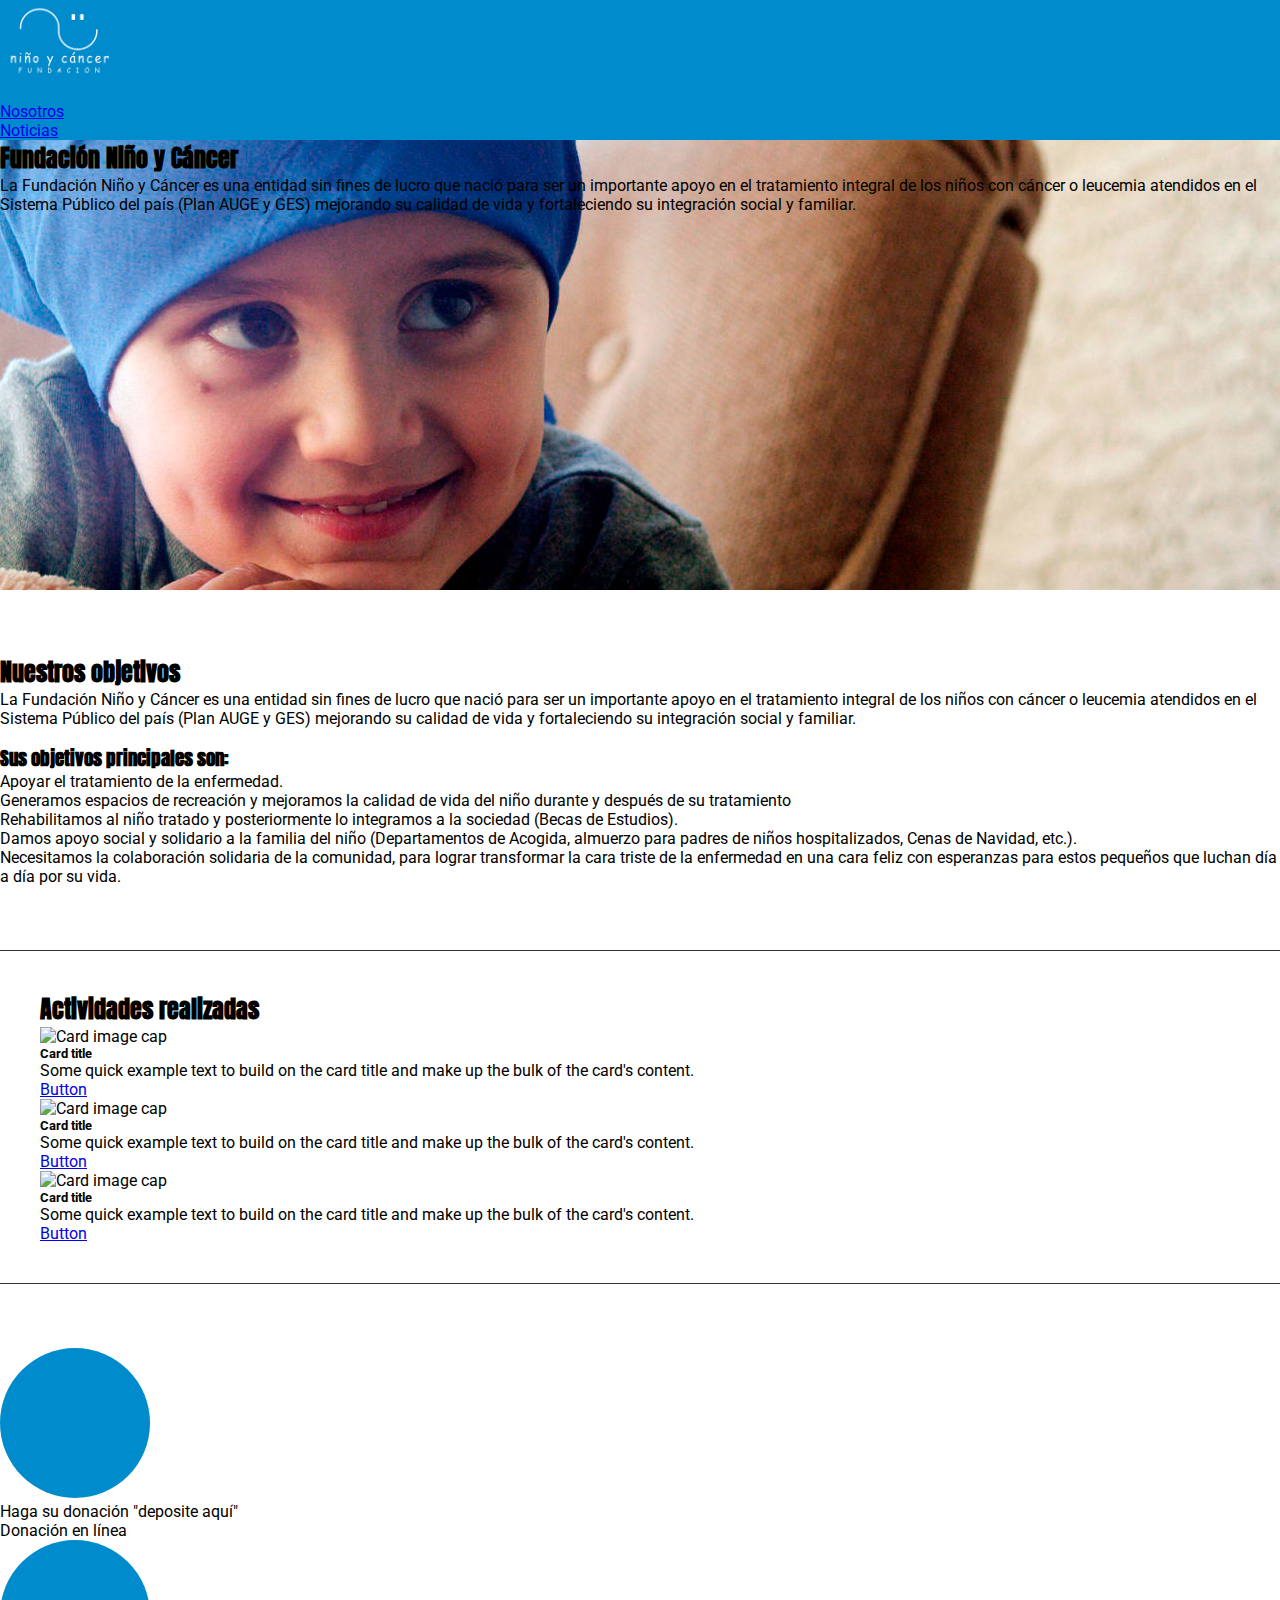
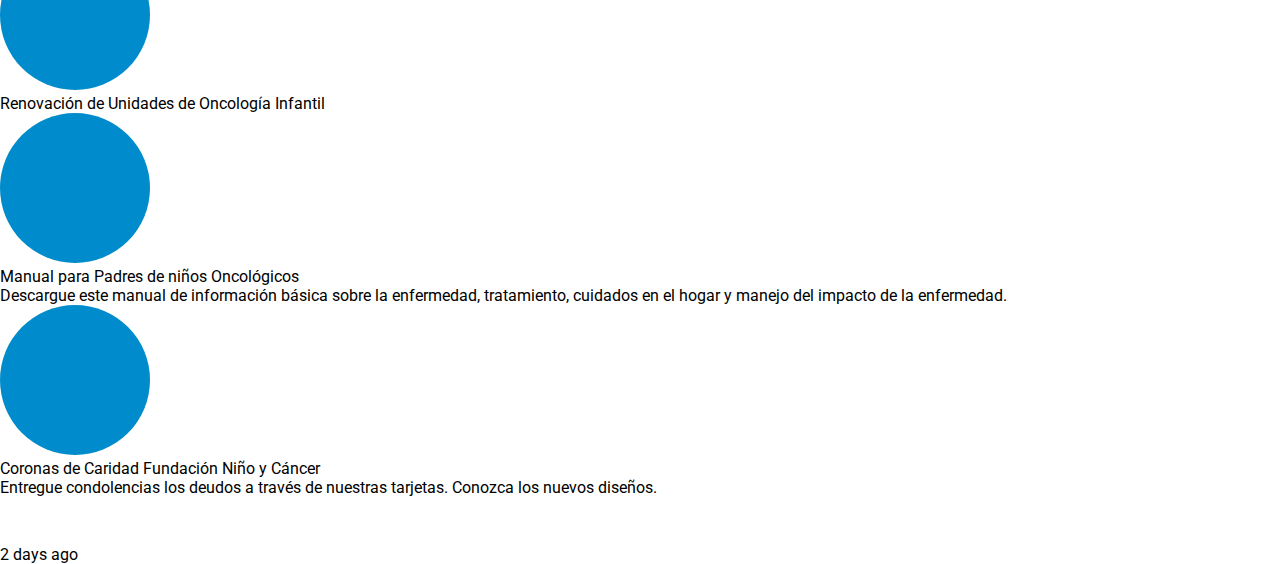
==== index.html @ 32e96739 "avances prueba" ====
<!DOCTYPE html>
<html>

<head>
    <title>Fundación Niño y Cáncer</title>
    <meta charset="UTF-8">
    <meta name="viewport" content="width=device-width, initial-scale=1.0">
    <!-- Bootstrap CSS -->
    <link rel="stylesheet" href="https://stackpath.bootstrapcdn.com/bootstrap/4.1.1/css/bootstrap.min.css" integrity="sha384-WskhaSGFgHYWDcbwN70/dfYBj47jz9qbsMId/iRN3ewGhXQFZCSftd1LZCfmhktB"
        crossorigin="anonymous">
    <link rel="stylesheet" href="https://use.fontawesome.com/releases/v5.0.13/css/all.css" integrity="sha384-DNOHZ68U8hZfKXOrtjWvjxusGo9WQnrNx2sqG0tfsghAvtVlRW3tvkXWZh58N9jp"
        crossorigin="anonymous">
    <link href="https://fonts.googleapis.com/css?family=Anton|Roboto:400,500" rel="stylesheet">
    <link rel="stylesheet" href="./assets/css/style.css">
</head>

<body>
    <!-- navbar -->
    <nav class="navbar navbar-expand-lg navbar-light navbar-bg">
        <a class="navbar-brand" href="#">
            <h1>
                <a href="">
                    <img class="logo-img" src="./assets/img/logo_fundacion.gif" alt="">
                </a>
            </h1>
        </a>
        <button class="navbar-toggler" type="button" data-toggle="collapse" data-target="#navbarSupportedContent" aria-controls="navbarSupportedContent"
            aria-expanded="false" aria-label="Toggle navigation">
            <span class="navbar-toggler-icon"></span>
        </button>

        <div class="collapse navbar-collapse" id="navbarSupportedContent">
            <ul class="navbar-nav ml-auto">
                <li class="nav-item active">
                    <a class="nav-link text-white " href="#">Nosotros</a>
                </li>
                <li class="nav-item">
                    <a class="nav-link text-white" href="#">Noticias</a>
                </li>
            </ul>
        </div>
    </nav>

    <!-- Jumbotron 1 -->
    <div class="jumbotron jumbotron-fluid mb-0 img-background img-bg">
        <div class="col-md-8 mx-auto text-center">
            <h2 class="titulo__principal">Fundación Niño y Cáncer</h2>
            <P>
                La Fundación Niño y Cáncer es una entidad sin fines de lucro que nació para ser un importante apoyo en el tratamiento integral
                de los niños con cáncer o leucemia atendidos en el Sistema Público del país (Plan AUGE y GES) mejorando su
                calidad de vida y fortaleciendo su integración social y familiar.</P>
        </div>
    </div>
    <div class="container-fluid">
        <div class="row col-md-6 mx-auto contenedor__info">
            <div class="contenedor__info--interior">
                <h2>Nuestros objetivos</h2>
                <p>La Fundación Niño y Cáncer es una entidad sin fines de lucro que nació para ser un importante apoyo en el
                    tratamiento integral de los niños con cáncer o leucemia atendidos en el Sistema Público del país (Plan
                    AUGE y GES) mejorando su calidad de vida y fortaleciendo su integración social y familiar.</p>
            </div>
            <div class="contenedor__info--interior">
                <h3>Sus objetivos principales son:</h3>
                <ul>
                    <li>Apoyar el tratamiento de la enfermedad.</li>
                    <li>Generamos espacios de recreación y mejoramos la calidad de vida del niño durante y después de su tratamiento</li>
                    <li>Rehabilitamos al niño tratado y posteriormente lo integramos a la sociedad (Becas de Estudios).</li>
                    <li>Damos apoyo social y solidario a la familia del niño (Departamentos de Acogida, almuerzo para padres
                        de niños hospitalizados, Cenas de Navidad, etc.).</li>
                </ul>
                <p>Necesitamos la colaboración solidaria de la comunidad, para lograr transformar la cara triste de la enfermedad
                    en una cara feliz con esperanzas para estos pequeños que luchan día a día por su vida.</p>
            </div>
        </div>
        <!-- Actividades -->
        <div class="row col-md-12 mx-auto  contenedor__info contenedor__info--box-card">
            <h2 class="text-center">Actividades realizadas</h2>
            <div class="row">
                <div class="col-sm-12 col-md-4 col-lg-4">
                    <div class="card mb-4 text-center">
                        <img class="card-img-top" src="./images/9.jpg" alt="Card image cap">
                        <div class="card-body">
                            <h5 class="card-title">Card title</h5>
                            <p class="card-text">Some quick example text to build on the card title and make up the bulk of the card's content.</p>
                            <a href="#" class="btn btn-light">Button</a>
                        </div>
                    </div>
                </div>
                <div class="col-sm-12 col-md-4 col-lg-4">
                    <div class="card mb-4 text-center">
                        <img class="card-img-top" src="./images/9.jpg" alt="Card image cap">
                        <div class="card-body">
                            <h5 class="card-title">Card title</h5>
                            <p class="card-text">Some quick example text to build on the card title and make up the bulk of the card's content.</p>
                            <a href="#" class="btn btn-light">Button</a>
                        </div>
                    </div>
                </div>
                <div class="col-sm-12 col-md-4 col-lg-4">
                    <div class="card mb-4 text-center">
                        <img class="card-img-top" src="./images/9.jpg" alt="Card image cap">
                        <div class="card-body">
                            <h5 class="card-title">Card title</h5>
                            <p class="card-text">Some quick example text to build on the card title and make up the bulk of the card's content.</p>
                            <a href="#" class="btn btn-light">Button</a>
                        </div>
                    </div>
                </div>
            </div>
        </div>

        <!-- Extras -->
        <div class="row col-md-12 mx-auto contenedor__info">
            <div class="col-md-3 text-center">
                <span class="icono icono--fondo icono--grande">
                    <i class="fas fa-hand-holding-usd "></i>
                </span>
                <p>Haga su donación "deposite aquí"</p>
                <p>Donación en línea</p>
            </div>
            <div class="col-md-3 text-center">
                <span class="icono icono--fondo icono--grande">
                    <i class="fas fa-sync-alt "></i>
                </span>
                <p>Renovación de Unidades de Oncología Infantil </p>
            </div>
            <div class="col-md-3 text-center">
                <span class="icono icono--fondo icono--grande">
                    <i class="far fa-file-alt "></i>
                </span>
                <p>Manual para Padres de niños Oncológicos</p>
                <p>Descargue este manual de información básica sobre la enfermedad, tratamiento, cuidados en el hogar y manejo
                    del impacto de la enfermedad.</p>
            </div>
            <div class="col-md-3 text-center">
                <span class="icono icono--fondo icono--grande">
                    <i class="fas fa-heart "></i>
                </span>
                <p>Coronas de Caridad Fundación Niño y Cáncer</p>
                <p>Entregue condolencias los deudos a través de nuestras tarjetas. Conozca los nuevos diseños.</p>
            </div>
        </div>
    </div>

    <!-- footer -->
    <div class="card-footer text-muted bg-dark">
        2 days ago
    </div>
    <!-- script -->
    <script src="https://code.jquery.com/jquery-3.3.1.slim.min.js" integrity="sha384-q8i/X+965DzO0rT7abK41JStQIAqVgRVzpbzo5smXKp4YfRvH+8abtTE1Pi6jizo"
        crossorigin="anonymous"></script>
    <script src="https://cdnjs.cloudflare.com/ajax/libs/popper.js/1.14.3/umd/popper.min.js" integrity="sha384-ZMP7rVo3mIykV+2+9J3UJ46jBk0WLaUAdn689aCwoqbBJiSnjAK/l8WvCWPIPm49"
        crossorigin="anonymous"></script>
    <script src="https://stackpath.bootstrapcdn.com/bootstrap/4.1.1/js/bootstrap.min.js" integrity="sha384-smHYKdLADwkXOn1EmN1qk/HfnUcbVRZyYmZ4qpPea6sjB/pTJ0euyQp0Mk8ck+5T"
        crossorigin="anonymous"></script>
</body>

</html>
---- assets/css/style.css ----
* {
    margin: 0;
    padding: 0;
    border: 0;
}

body {
    font-family: 'Roboto', sans-serif;
}

h2,
h3 {
    font-family: 'Anton', sans-serif;
}

.logo-img {
    width: 120px;
}

.navbar-bg {
    background-color: #008ccc;
}

.img-bg {
    background-image: url("../img/40367.jpg");
    background-repeat: no-repeat;
    background-position: 50% 50%;
    height: 50vh;
}

.contenedor__info {
    padding: 4rem 0 3rem;
}

.contenedor__info--interior {
    padding-bottom: 1rem;
}

.contenedor__info--box-card {
    border-top: solid 1px #333;
    border-bottom: solid 1px #333;
    padding: 40px;
}

.box__card {
    border-top: solid 1px #333;
    border-bottom: solid 1px #333;
    padding: 40px;
}

.icono {
    border-radius: 100%;
    width: 30px;
    height: 30px;
    display: inline-block;
    text-align: center;
}

.icono:hover {
    background-color: #00afff;
}

.icono--border {
    border: 1px solid #323333;
}

.icono--fondo {
    background-color: #008ccc;
    color: #fff;
}

.icono--grande {
    width: 150px;
    height: 150px;
    font-size: 6rem;
}
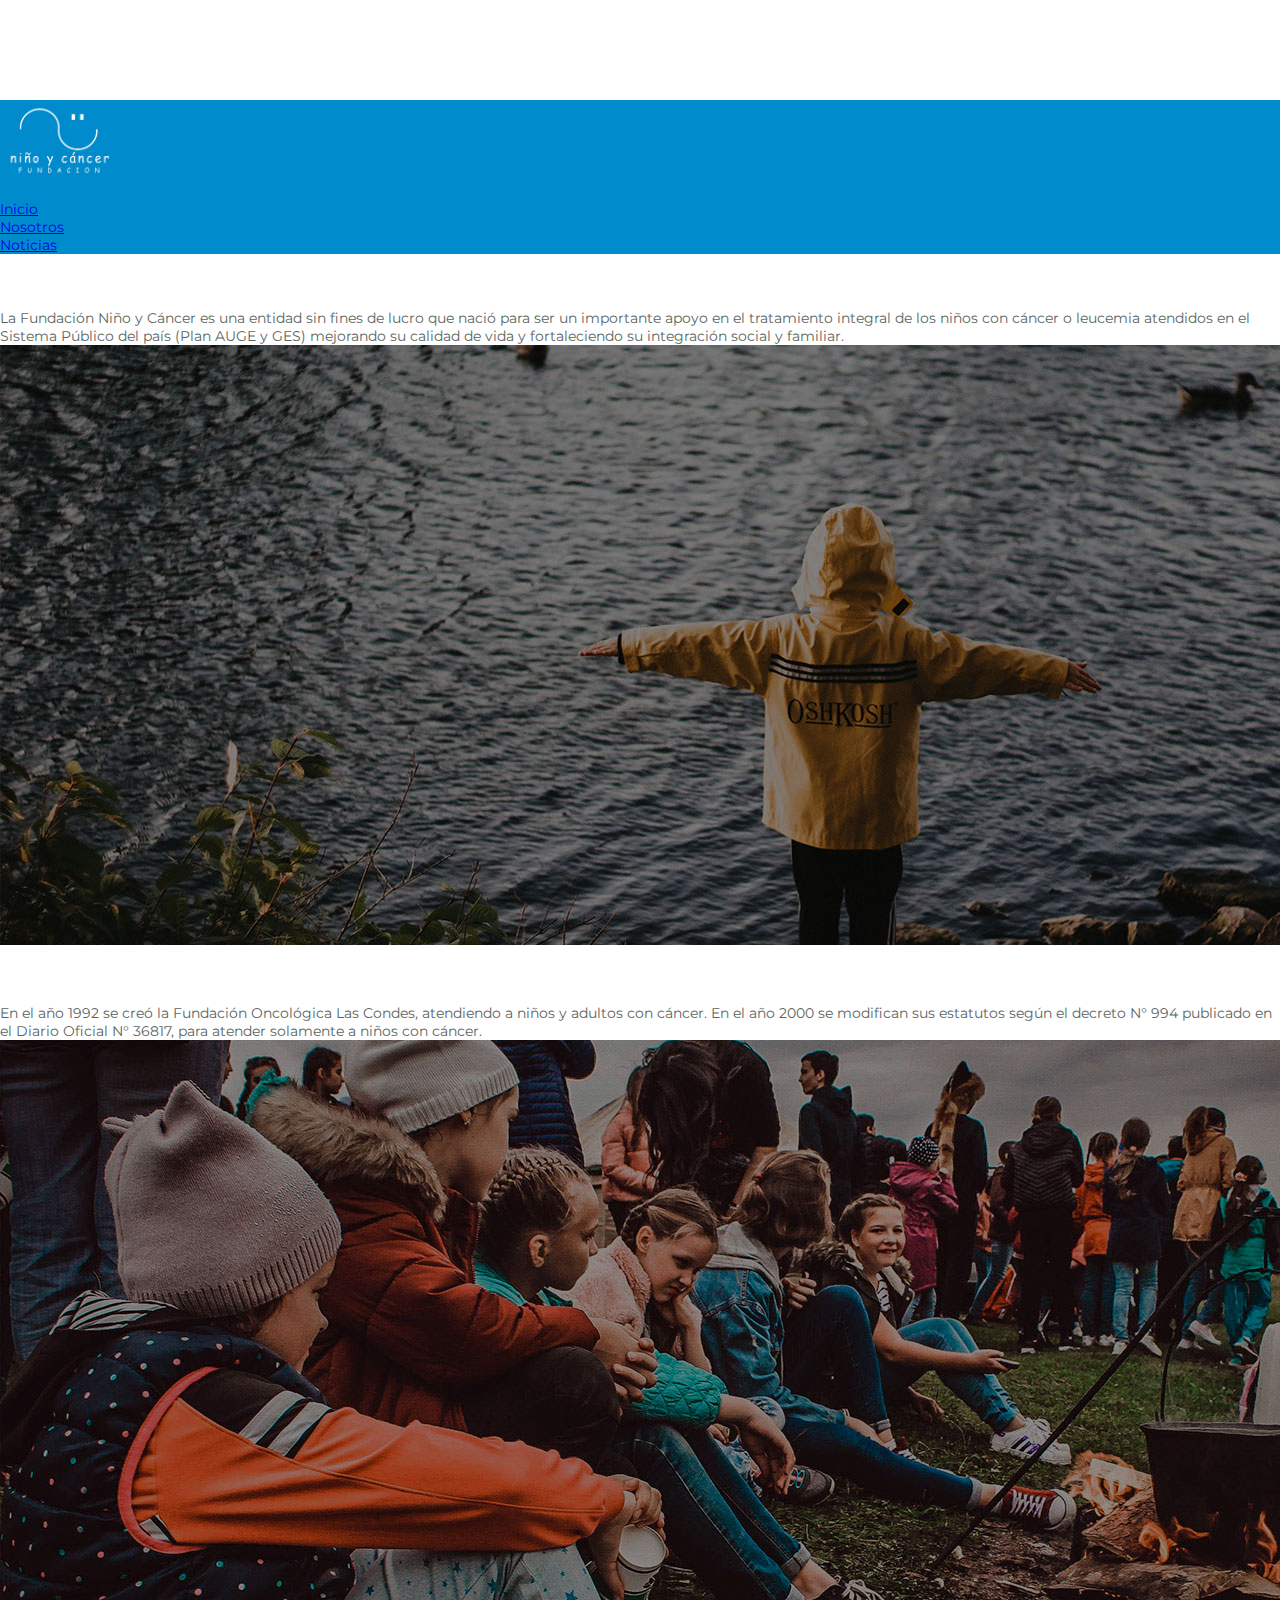
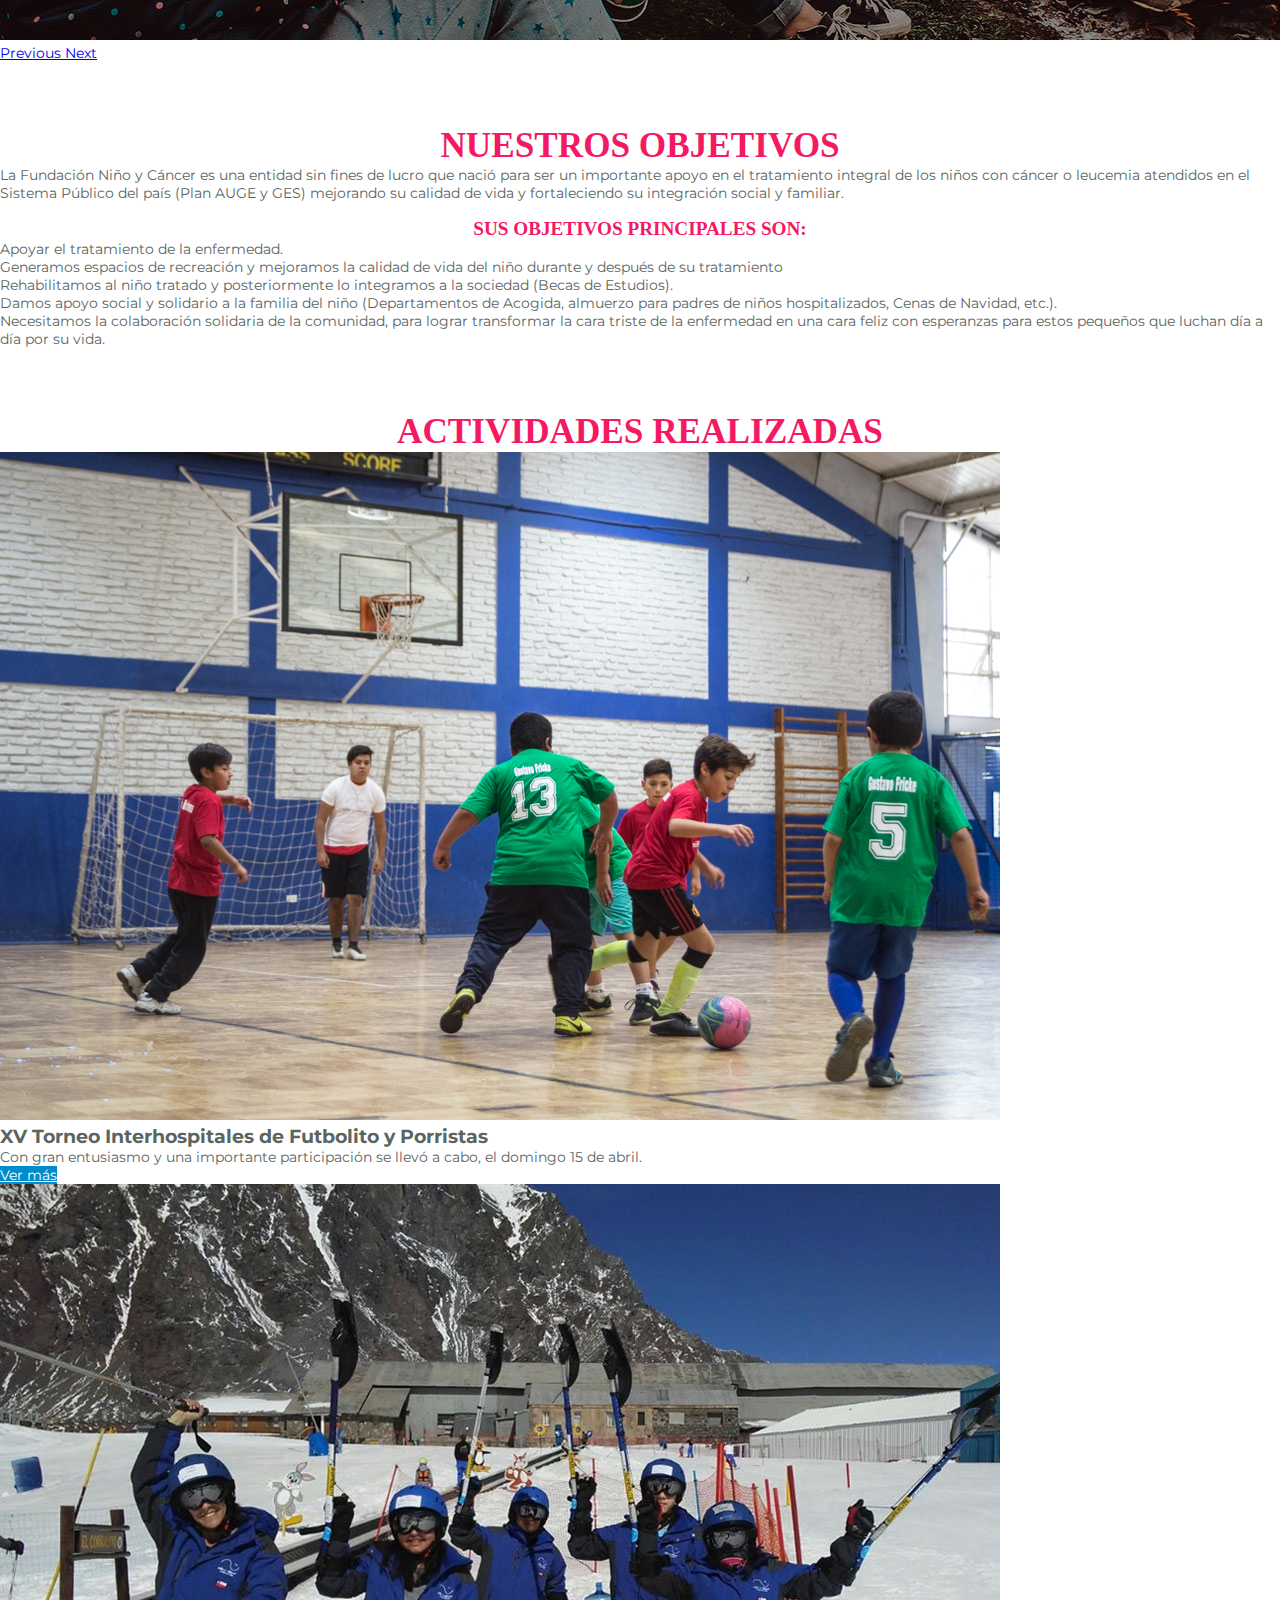
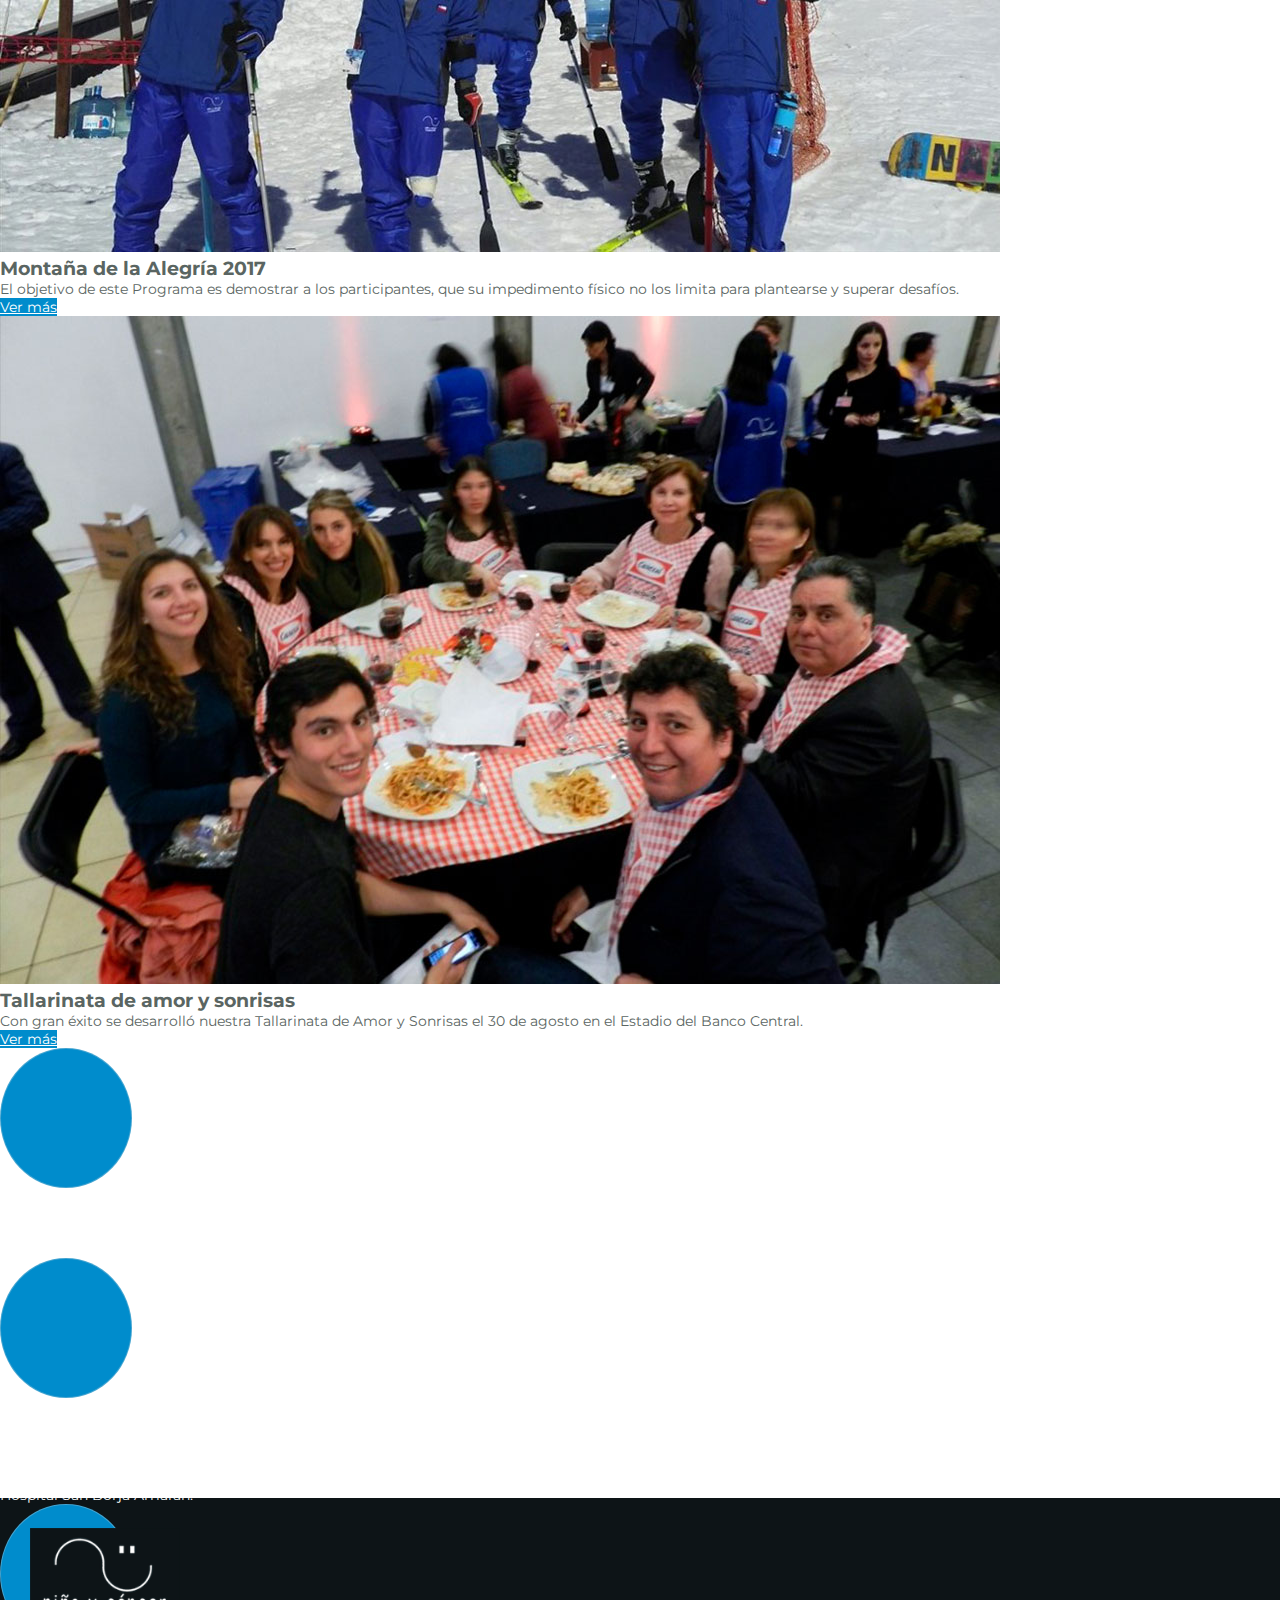
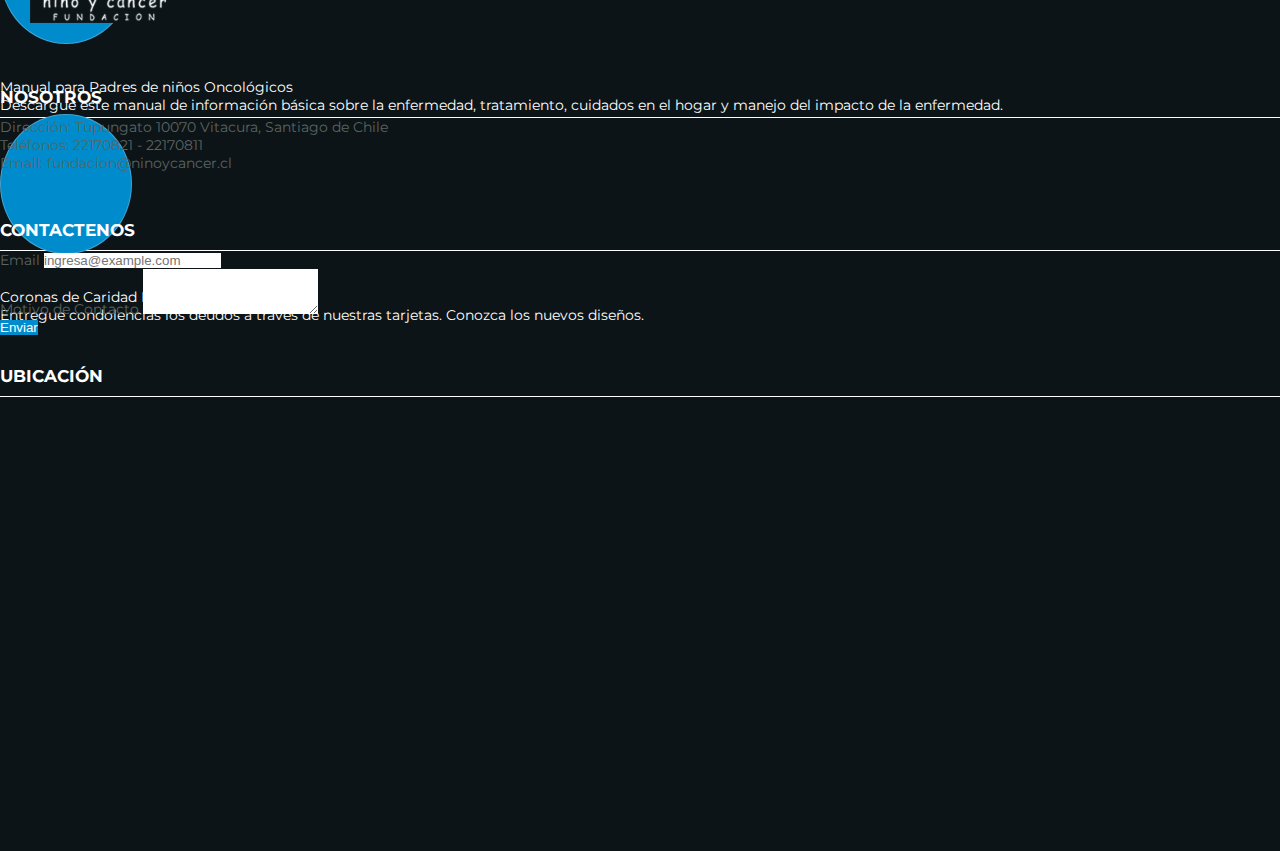
==== commit b6bcafbd: "cambios finales prueba" ====
--- a/index.html
+++ b/index.html
@@ -10,18 +10,16 @@
         crossorigin="anonymous">
     <link rel="stylesheet" href="https://use.fontawesome.com/releases/v5.0.13/css/all.css" integrity="sha384-DNOHZ68U8hZfKXOrtjWvjxusGo9WQnrNx2sqG0tfsghAvtVlRW3tvkXWZh58N9jp"
         crossorigin="anonymous">
-    <link href="https://fonts.googleapis.com/css?family=Anton|Roboto:400,500" rel="stylesheet">
+    <link href="https://fonts.googleapis.com/css?family=Baloo+Bhaijaan|Montserrat" rel="stylesheet">
     <link rel="stylesheet" href="./assets/css/style.css">
 </head>
 
 <body>
     <!-- navbar -->
-    <nav class="navbar navbar-expand-lg navbar-light navbar-bg">
-        <a class="navbar-brand" href="#">
+    <nav class="navbar navbar-expand-lg navbar-light navbar-bg fixed-top">
+        <a class="navbar-brand" href="index.html">
             <h1>
-                <a href="">
-                    <img class="logo-img" src="./assets/img/logo_fundacion.gif" alt="">
-                </a>
+                <img class="logo--img" src="./assets/img/logo_fundacion.gif" alt="">
             </h1>
         </a>
         <button class="navbar-toggler" type="button" data-toggle="collapse" data-target="#navbarSupportedContent" aria-controls="navbarSupportedContent"
@@ -31,26 +29,60 @@
 
         <div class="collapse navbar-collapse" id="navbarSupportedContent">
             <ul class="navbar-nav ml-auto">
+                <li class="nav-item">
+                    <a class="nav-link text-white" href="index.html">Inicio</a>
+                </li>
                 <li class="nav-item active">
-                    <a class="nav-link text-white " href="#">Nosotros</a>
+                    <a class="nav-link text-white " href="nosotros.html">Nosotros</a>
                 </li>
                 <li class="nav-item">
-                    <a class="nav-link text-white" href="#">Noticias</a>
+                    <a class="nav-link text-white" href="noticias.html">Noticias</a>
                 </li>
             </ul>
         </div>
     </nav>
 
-    <!-- Jumbotron 1 -->
-    <div class="jumbotron jumbotron-fluid mb-0 img-background img-bg">
-        <div class="col-md-8 mx-auto text-center">
-            <h2 class="titulo__principal">Fundación Niño y Cáncer</h2>
-            <P>
-                La Fundación Niño y Cáncer es una entidad sin fines de lucro que nació para ser un importante apoyo en el tratamiento integral
-                de los niños con cáncer o leucemia atendidos en el Sistema Público del país (Plan AUGE y GES) mejorando su
-                calidad de vida y fortaleciendo su integración social y familiar.</P>
-        </div>
-    </div>
+    <!-- inicio slider -->
+    <div id="carouselExampleFade" class="carousel slide carousel-fade" data-ride="carousel">
+        <div class="carousel-inner">
+            <div class="carousel-item active">
+                <!-- texto slider -->
+                <div class="carousel-caption text-left">
+                    <h2 class="slider--titulo">Fundación Niño y Cáncer</h2>
+                    <P class="slider--parrafo">
+                        La Fundación Niño y Cáncer es una entidad sin fines de lucro que nació para ser un importante apoyo en el tratamiento integral
+                        de los niños con cáncer o leucemia atendidos en el Sistema Público del país (Plan AUGE y GES) mejorando
+                        su calidad de vida y fortaleciendo su integración social y familiar.
+                    </P>
+                </div>
+                <!-- fin texto -->
+                <img class="d-block w-100" src="./assets/img/alp-studio-362514-unsplash.jpg" alt="First slide">
+            </div>
+            <div class="carousel-item">
+                <!-- texto slider -->
+                <div class="carousel-caption text-left">
+                    <h2 class="slider--titulo">Fundación Niño y Cáncer</h2>
+                    <P class="slider--parrafo">
+                        En el año 1992 se creó la Fundación Oncológica Las Condes, atendiendo a niños y adultos con cáncer. En el año 2000 se modifican
+                        sus estatutos según el decreto N° 994 publicado en el Diario Oficial N° 36817, para atender solamente
+                        a niños con cáncer.
+                    </P>
+                </div>
+                <!-- fin texto -->
+                <img class="d-block w-100" src="./assets/img/anna-samoylova-540317-unsplash.jpg" alt="Second slide">
+            </div>
+        </div>
+        <a class="carousel-control-prev" href="#carouselExampleFade" role="button" data-slide="prev">
+            <span class="carousel-control-prev-icon" aria-hidden="true"></span>
+            <span class="sr-only">Previous</span>
+        </a>
+        <a class="carousel-control-next" href="#carouselExampleFade" role="button" data-slide="next">
+            <span class="carousel-control-next-icon" aria-hidden="true"></span>
+            <span class="sr-only">Next</span>
+        </a>
+    </div>
+    <!-- fin slider -->
+
     <div class="container-fluid">
         <div class="row col-md-6 mx-auto contenedor__info">
             <div class="contenedor__info--interior">
@@ -73,78 +105,148 @@
             </div>
         </div>
         <!-- Actividades -->
-        <div class="row col-md-12 mx-auto  contenedor__info contenedor__info--box-card">
-            <h2 class="text-center">Actividades realizadas</h2>
+        <div class="row">
+            <div class="col-md-12 ">
+                <h2>Actividades realizadas</h2>
+                <div class="row">
+                    <div class="col-sm-12 col-md-4 col-lg-4 ">
+                        <div class="card mb-4 text-center">
+                            <img class="card-img-top" src="./assets/img/_DSC8523.jpg" alt="Card image cap">
+                            <div class="card-body">
+                                <h5 class="card-title">XV Torneo Interhospitales de Futbolito y Porristas</h5>
+                                <p class="card-text">Con gran entusiasmo y una importante participación se llevó a cabo, el domingo 15 de abril.</p>
+                                <a href="#" class="btn btn-bg">Ver más</a>
+                            </div>
+                        </div>
+                    </div>
+                    <div class="col-sm-12 col-md-4 col-lg-4">
+                        <div class="card mb-4 text-center">
+                            <img class="card-img-top" src="./assets/img/IMG_3045.jpg" alt="Card image cap">
+                            <div class="card-body">
+                                <h5 class="card-title">Montaña de la Alegría 2017</h5>
+                                <p class="card-text">El objetivo de este Programa es demostrar a los participantes, que su impedimento físico
+                                    no los limita para plantearse y superar desafíos.</p>
+                                <a href="#" class="btn btn-bg">Ver más</a>
+                            </div>
+                        </div>
+                    </div>
+                    <div class="col-sm-12 col-md-4 col-lg-4">
+                        <div class="card mb-4 text-center">
+                            <img class="card-img-top" src="./assets/img/DSCN9240_800x600_.jpg" alt="Card image cap">
+                            <div class="card-body">
+                                <h5 class="card-title">Tallarinata de amor y sonrisas</h5>
+                                <p class="card-text">Con gran éxito se desarrolló nuestra Tallarinata de Amor y Sonrisas el 30 de agosto en el
+                                    Estadio del Banco Central.</p>
+                                <a href="#" class="btn btn-bg">Ver más</a>
+                            </div>
+                        </div>
+                    </div>
+                </div>
+            </div>
+        </div>
+    </div>
+    <div class="jumbotron jumbotron-fluid img-bg">
+        <!-- Extras -->
+        <div class="row">
+            <div class="col-md-3 text-center">
+                <span class="icono icono--fondo icono--grande">
+                    <i class="fas fa-hand-holding-usd "></i>
+                </span>
+                <div class="contenedor__info--text">
+                    <p>Haga su donación "deposite aquí"</p>
+                    <p>Donación en línea</p>
+                </div>
+            </div>
+            <div class="col-md-3 text-center">
+                <span class="icono icono--fondo icono--grande">
+                    <i class="fas fa-sync-alt "></i>
+                </span>
+                <div class="contenedor__info--text">
+                    <p>Renovación de Unidades de Oncología Infantil </p>
+                    <p>Hospital San Juan de Dios.
+                        <br> Hospital de Concepción.
+                        <br> Hospital San Borja Arriarán.</p>
+                </div>
+            </div>
+            <div class="col-md-3 text-center">
+                <span class="icono icono--fondo icono--grande">
+                    <i class="far fa-file-alt "></i>
+                </span>
+                <div class="contenedor__info--text">
+                    <p>Manual para Padres de niños Oncológicos</p>
+                    <p>Descargue este manual de información básica sobre la enfermedad, tratamiento, cuidados en el hogar y
+                        manejo del impacto de la enfermedad.</p>
+                </div>
+            </div>
+            <div class="col-md-3 text-center">
+                <span class="icono icono--fondo icono--grande">
+                    <i class="fas fa-heart "></i>
+                </span>
+                <div class="contenedor__info--text">
+                    <p>Coronas de Caridad Fundación Niño y Cáncer</p>
+                    <p>Entregue condolencias los deudos a través de nuestras tarjetas. Conozca los nuevos diseños.</p>
+                </div>
+            </div>
+        </div>
+    </div>
+
+
+
+    <!-- footer -->
+    <div class="card-footer text-muted footer-bg">
+        <div class="container-fluid">
             <div class="row">
-                <div class="col-sm-12 col-md-4 col-lg-4">
-                    <div class="card mb-4 text-center">
-                        <img class="card-img-top" src="./images/9.jpg" alt="Card image cap">
-                        <div class="card-body">
-                            <h5 class="card-title">Card title</h5>
-                            <p class="card-text">Some quick example text to build on the card title and make up the bulk of the card's content.</p>
-                            <a href="#" class="btn btn-light">Button</a>
-                        </div>
-                    </div>
-                </div>
-                <div class="col-sm-12 col-md-4 col-lg-4">
-                    <div class="card mb-4 text-center">
-                        <img class="card-img-top" src="./images/9.jpg" alt="Card image cap">
-                        <div class="card-body">
-                            <h5 class="card-title">Card title</h5>
-                            <p class="card-text">Some quick example text to build on the card title and make up the bulk of the card's content.</p>
-                            <a href="#" class="btn btn-light">Button</a>
-                        </div>
-                    </div>
-                </div>
-                <div class="col-sm-12 col-md-4 col-lg-4">
-                    <div class="card mb-4 text-center">
-                        <img class="card-img-top" src="./images/9.jpg" alt="Card image cap">
-                        <div class="card-body">
-                            <h5 class="card-title">Card title</h5>
-                            <p class="card-text">Some quick example text to build on the card title and make up the bulk of the card's content.</p>
-                            <a href="#" class="btn btn-light">Button</a>
-                        </div>
-                    </div>
-                </div>
-            </div>
-        </div>
-
-        <!-- Extras -->
-        <div class="row col-md-12 mx-auto contenedor__info">
-            <div class="col-md-3 text-center">
-                <span class="icono icono--fondo icono--grande">
-                    <i class="fas fa-hand-holding-usd "></i>
-                </span>
-                <p>Haga su donación "deposite aquí"</p>
-                <p>Donación en línea</p>
-            </div>
-            <div class="col-md-3 text-center">
-                <span class="icono icono--fondo icono--grande">
-                    <i class="fas fa-sync-alt "></i>
-                </span>
-                <p>Renovación de Unidades de Oncología Infantil </p>
-            </div>
-            <div class="col-md-3 text-center">
-                <span class="icono icono--fondo icono--grande">
-                    <i class="far fa-file-alt "></i>
-                </span>
-                <p>Manual para Padres de niños Oncológicos</p>
-                <p>Descargue este manual de información básica sobre la enfermedad, tratamiento, cuidados en el hogar y manejo
-                    del impacto de la enfermedad.</p>
-            </div>
-            <div class="col-md-3 text-center">
-                <span class="icono icono--fondo icono--grande">
-                    <i class="fas fa-heart "></i>
-                </span>
-                <p>Coronas de Caridad Fundación Niño y Cáncer</p>
-                <p>Entregue condolencias los deudos a través de nuestras tarjetas. Conozca los nuevos diseños.</p>
-            </div>
-        </div>
-    </div>
-
-    <!-- footer -->
-    <div class="card-footer text-muted bg-dark">
-        2 days ago
+                <div class="col-md-2 text-center">
+                    <a href="#">
+                        <img class="logo--footer" src="./assets/img/logo_pequeno_simple.png" alt="">
+                    </a>
+                </div>
+                <div class="col-md-3">
+                    <h5 class="footer__contenedor--title">Nosotros</h5>
+                    <p class="footer__contenedor--parrafo">Dirección: Tupungato 10070 Vitacura, Santiago de Chile</p>
+                    <p class="footer__contenedor--parrafo">Teléfonos: 22170821 - 22170811</p>
+                    <p class="footer__contenedor--parrafo">Email: fundacion@ninoycancer.cl</p>
+                    <ul class="icons-redesociales">
+                        <li>
+                            <a href="#">
+                                <i class="fab fa-twitter"></i>
+                            </a>
+                        </li>
+                        <li>
+                            <a href="#">
+                                <i class="fab fa-instagram"></i>
+                            </a>
+                        </li>
+                        <li>
+                            <a href="#">
+                                <i class="fab fa-facebook-f"></i>
+                            </a>
+                        </li>
+                    </ul>
+                </div>
+                <div class="col-md-3">
+                    <h5 class="footer__contenedor--title">Contactenos</h5>
+                    <form>
+                        <div class="form-group">
+                            <label for="exampleFormControlInput1">Email</label>
+                            <input type="email" class="form-control" id="exampleFormControlInput1" placeholder="ingresa@example.com">
+                        </div>
+                        <div class="form-group">
+                            <label for="exampleFormControlTextarea1">Motivo de Contacto</label>
+                            <textarea class="form-control" id="exampleFormControlTextarea1" rows="3"></textarea>
+                        </div>
+                        <button type="submit" class="btn btn-primary btn-bg">Enviar</button>
+                    </form>
+                </div>
+                <div class="col-md-4">
+                    <h5 class="footer__contenedor--title">Ubicación</h5>
+                    <div class="embed-responsive embed-responsive-21by9">
+                        <iframe class="embed-responsive-item" src="https://www.google.com/maps/embed?pb=!1m18!1m12!1m3!1d3331.509134447668!2d-70.5393396848024!3d-33.38387898079302!2m3!1f0!2f0!3f0!3m2!1i1024!2i768!4f13.1!3m3!1m2!1s0x9662c952b6e45c13%3A0xe20a79d839401910!2sTupungato+10070%2C+Vitacura%2C+Regi%C3%B3n+Metropolitana!5e0!3m2!1ses!2scl!4v1528397188926"
+                            width="600" height="450" frameborder="0" style="border:0" allowfullscreen=""></iframe>
+                    </div>
+                </div>
+            </div>
+        </div>
     </div>
     <!-- script -->
     <script src="https://code.jquery.com/jquery-3.3.1.slim.min.js" integrity="sha384-q8i/X+965DzO0rT7abK41JStQIAqVgRVzpbzo5smXKp4YfRvH+8abtTE1Pi6jizo"
--- a/assets/css/style.css
+++ b/assets/css/style.css
@@ -5,15 +5,34 @@
 }
 
 body {
-    font-family: 'Roboto', sans-serif;
+    font-family: 'Montserrat', sans-serif;
+    /* background-image: url(../img/img-noise-361x370.png) */
+    font-size: 14px;
+    color: #5A6562;
+    margin-top: 100px;
+}
+
+h2 {
+    font-size: 2.2rem;
+}
+
+h3 {
+    font-size: 1.2rem;
 }
 
 h2,
 h3 {
-    font-family: 'Anton', sans-serif;
-}
-
-.logo-img {
+    font-family: 'Baloo Bhaijaan';
+    color: #F51963;
+    text-transform: uppercase;
+    text-align: center;
+}
+
+h5 {
+    font-size: 1.2rem;
+}
+
+.logo--img {
     width: 120px;
 }
 
@@ -21,24 +40,59 @@
     background-color: #008ccc;
 }
 
+.navbar--text li a {
+    color: white;
+    transition: opacity 0.3s;
+}
+
+.navbar--text li a:hover {
+    color: #F51963;
+    opacity: 1;
+}
+
 .img-bg {
-    background-image: url("../img/40367.jpg");
+    background: url("../img/caroline-hernandez-219485-unsplash.jpg") center center fixed;
     background-repeat: no-repeat;
-    background-position: 50% 50%;
+    background-size: cover;
     height: 50vh;
-}
+    background-position: 50% 3%;
+    margin: 0;
+}
+
+.btn-bg {
+    background-color: #008ccc;
+    color: #fff;
+}
+
+.btn-bg:hover {
+    background-color: #F51963;
+    color: #fff;
+}
+
+.slider--titulo {
+    color: #fff;
+    font-size: 3rem;
+    text-align: left;
+}
+
+.slider--parrafo {}
 
 .contenedor__info {
     padding: 4rem 0 3rem;
 }
 
+.contenedor__info--text {
+    padding-top: 30px;
+    color: #fff;
+}
+
 .contenedor__info--interior {
     padding-bottom: 1rem;
 }
 
 .contenedor__info--box-card {
-    border-top: solid 1px #333;
-    border-bottom: solid 1px #333;
+    border-top: solid 1px #E8E8E8;
+    border-bottom: solid 1px #E8E8E8;
     padding: 40px;
 }
 
@@ -57,7 +111,7 @@
 }
 
 .icono:hover {
-    background-color: #00afff;
+    background-color: #F51963;
 }
 
 .icono--border {
@@ -67,10 +121,104 @@
 .icono--fondo {
     background-color: #008ccc;
     color: #fff;
+    border: solid 1px #dfdfdf4d;
+    transition: color .15s ease-in-out, background-color .15s ease-in-out, border-color .15s ease-in-out, box-shadow .15s ease-in-out;
 }
 
 .icono--grande {
+    width: 130px;
+    height: 130px;
+    font-size: 5rem;
+    padding-top: 8px;
+}
+
+.icons-redesociales li {
+    display: inline-block;
+    padding-right: 20px;
+    margin-top: 10px;
+}
+
+.icons-redesociales li a {
+    color: #fff;
+}
+
+.icons-redesociales li a:hover {
+    color: #F51963;
+}
+
+.logo--footer {
     width: 150px;
-    height: 150px;
-    font-size: 6rem;
+    margin: 30px;
+}
+
+.bann--titulo {
+    color: #fff;
+    font-size: 3rem;
+}
+.img-bg-nosotros {
+    background: url("../img/piron-guillaume-361651-unsplash.jpg") center center fixed;
+    background-repeat: no-repeat;
+    background-size: cover;
+    height: 30vh;
+    background-position: 50% 3%;
+    margin: 0;
+}
+
+.box--circle{
+    text-align: center;
+    padding-bottom: 4rem;
+}
+
+.img-bg-noticias {
+    background: url("../img/kelly-sikkema-266805-unsplash.jpg") center center fixed;
+    background-repeat: no-repeat;
+    background-size: cover;
+    height: 30vh;
+    background-position: 50% 3%;
+    margin: 0;
+}
+
+.contenedor__notice--box-card {
+    padding: 40px;
+}
+
+.footer-bg {
+    background-color: #0d1417
+}
+
+.footer__contenedor {
+    padding-top: 20px;
+}
+
+.footer__contenedor--title {
+    padding-top: 30px;
+    color: #fff;
+    text-transform: uppercase;
+    font-size: 17px;
+    border-bottom: 1px solid;
+    padding-bottom: 10px;
+}
+
+.footer__contenedor--parrafo {
+    margin: 0;
+}
+
+@media screen and (max-width: 770px) {
+    body {
+        margin-top: 89px;
+    }
+    .logo--img {
+        width: 87px;
+    }
+    .img-bg {
+        height: 100%;
+    }
+    .slider--titulo {
+        color: #fff;
+        font-size: 20px;
+        text-align: center;
+    }
+    .slider--parrafo {
+        display: none;
+    }
 }